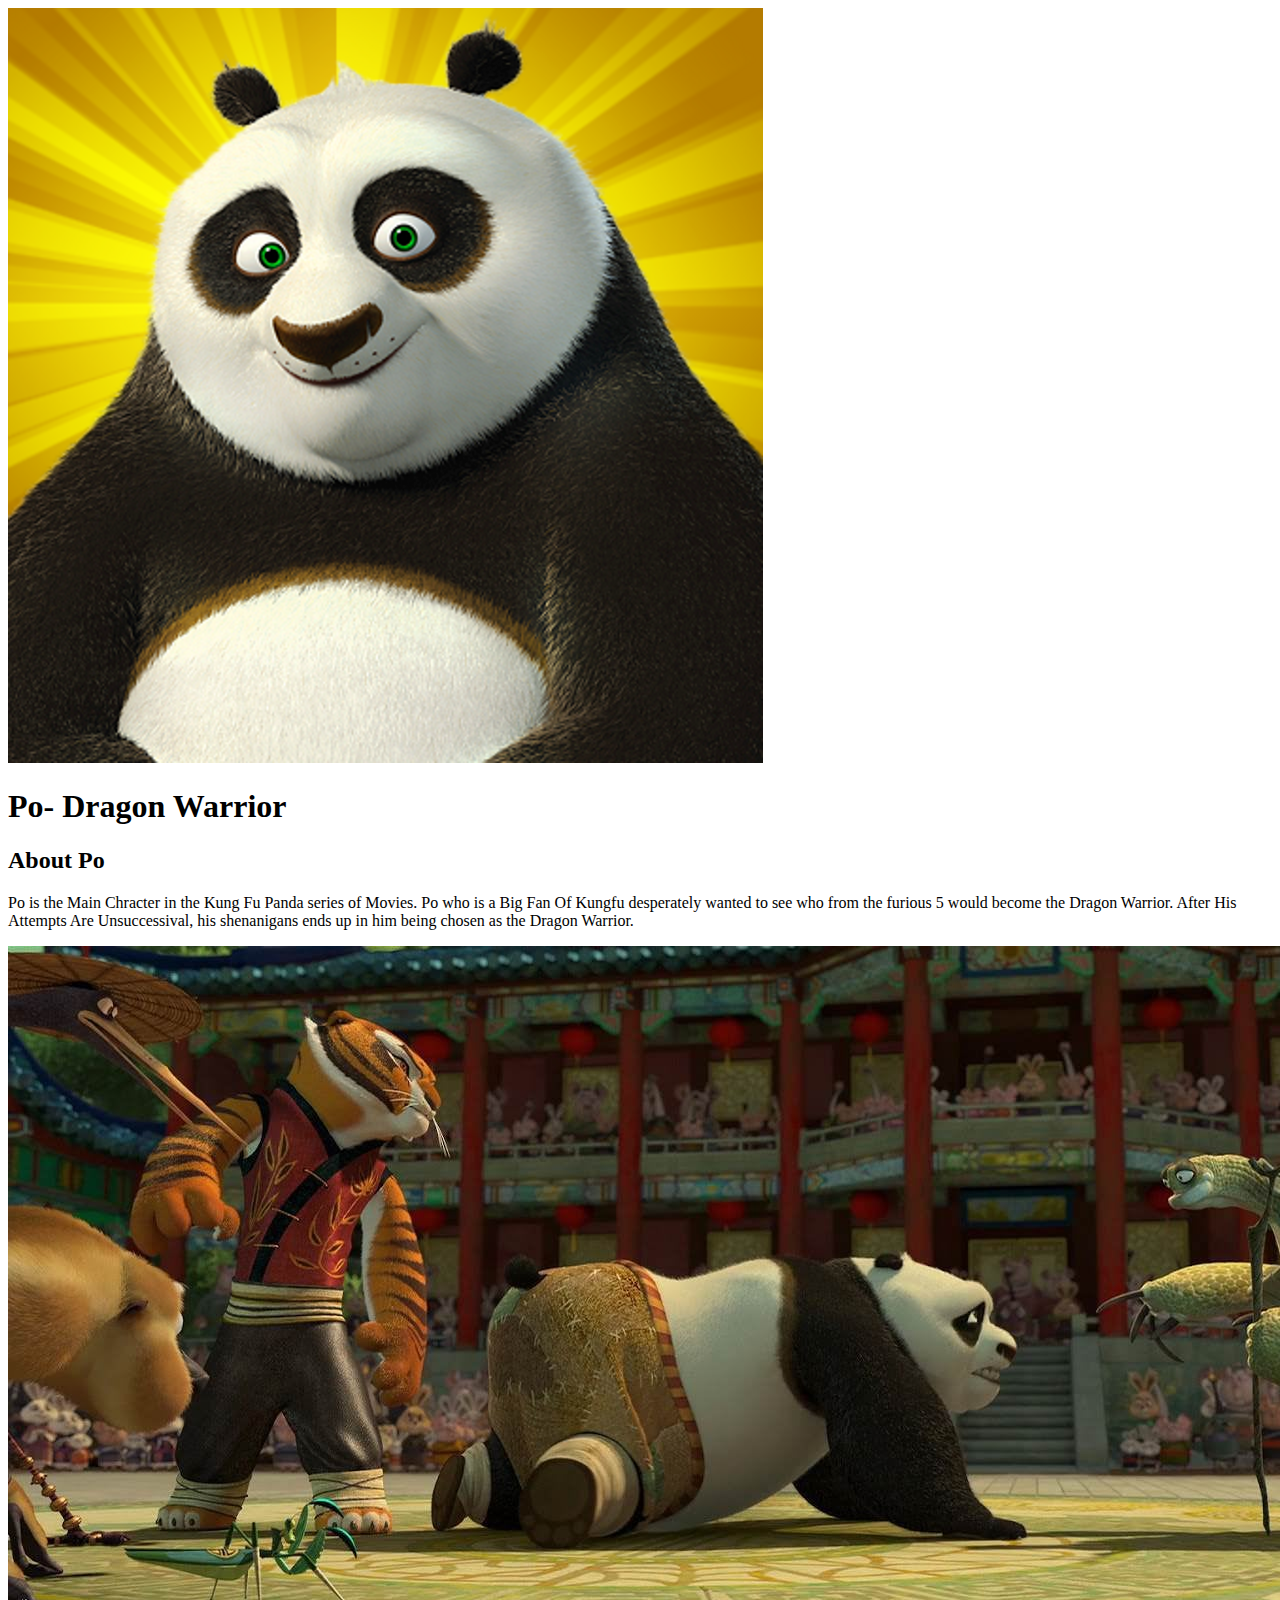
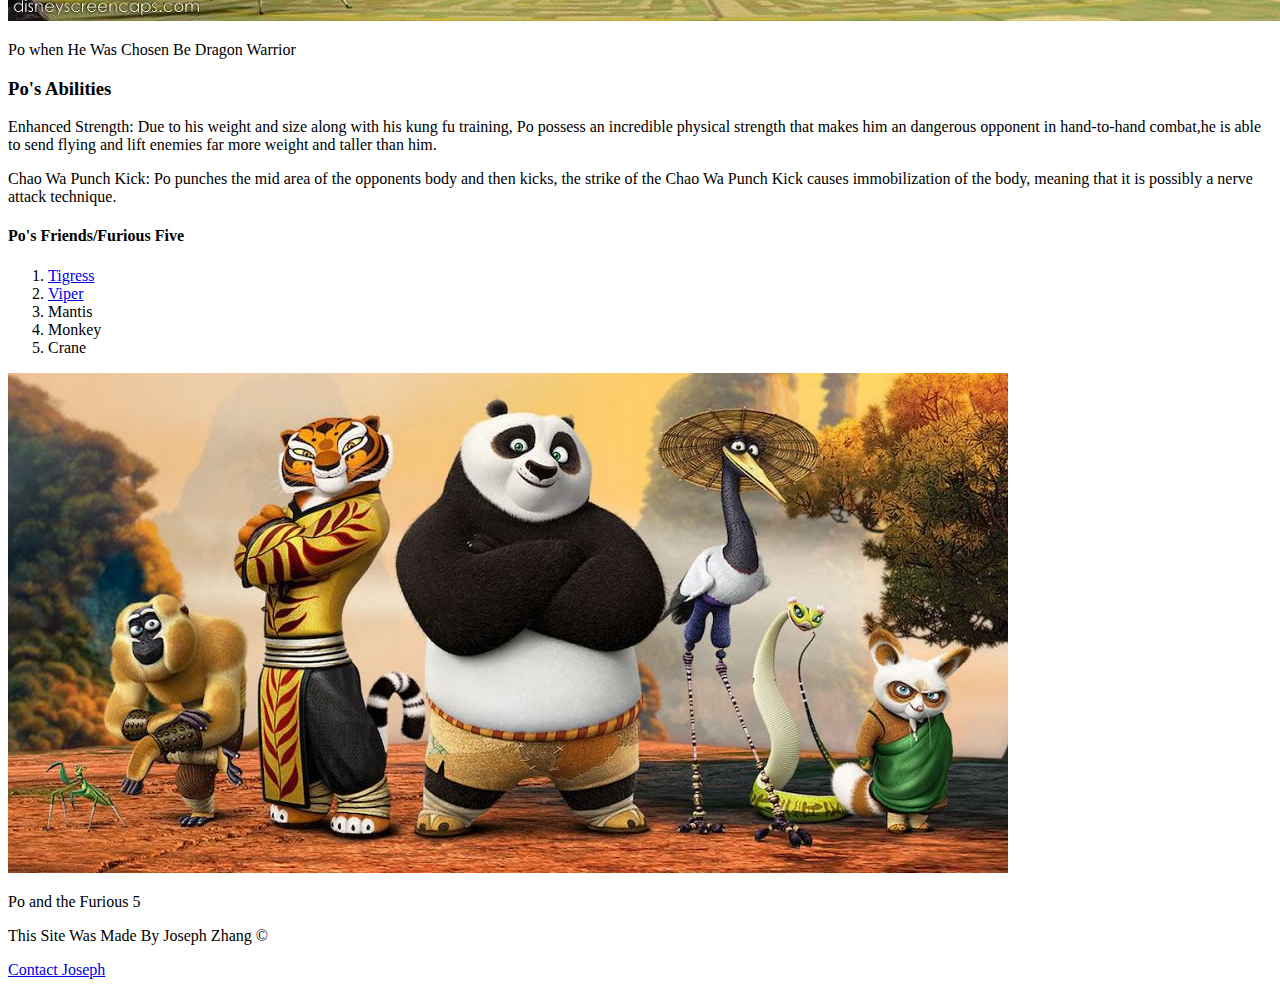
==== index.html @ 6a976753 "Added our chracters index.html and some chracters" ====
<!DOCTYPE html>
<html> 
<head>
    <title>Kung Fu Panda-Po</title>
    <link rel="icon" href="img/po-avatar.png">
</head>
<body>
<!-- Header Element -->
    <header>
        <img src="img/po-avatar.png">
        <h1>Po- Dragon Warrior</h1>
    </header>
<main>
<h2>About Po</h2>
<p>Po is the Main Chracter in the Kung Fu Panda series of Movies.
   Po who is a Big Fan Of Kungfu desperately wanted to see who from the furious 5
   would become the Dragon Warrior. After His Attempts Are Unsuccessival, his shenanigans ends up 
   in him being chosen as the Dragon Warrior.
</p>
<img src="img/po-chosen.jpg">
<p>Po when He Was Chosen Be Dragon Warrior</p>

<h3>Po's Abilities</h3>
<p>Enhanced Strength: Due to his weight and size along with his kung fu training, 
   Po possess an incredible physical strength that makes him an dangerous opponent in
   hand-to-hand combat,he is able to send flying and lift enemies 
   far more weight and taller than him.</p>
<p>Chao Wa Punch Kick: Po punches the mid area of the opponents body and then kicks, 
   the strike of the Chao Wa Punch Kick causes immobilization of the body, 
   meaning that it is possibly a nerve attack technique.</p>

<h4>Po's Friends/Furious Five</h4>
<ol>
    <li><a target="_blank" href="https://kungfupanda.fandom.com/wiki/Tigress">Tigress</a></li>
    <li><a target="_blank" href="https://kungfupanda.fandom.com/wiki/Viper">Viper</a></li>
    <li>Mantis</li>
    <li>Monkey</li>
    <li>Crane</li>
</ol>

<img src="img/Kung-Fu-Panda-3-Furious-Five-Po.jpg">
<P>Po and the Furious 5</P>
</main>

<!-- Footer Element -->
<footer>
    <p>This Site Was Made By Joseph Zhang &copy;
         </p>
         <p><a href="https://instagram.com/joezhang07"</a>Contact Joseph</p>
</footer>

</body>
</html>
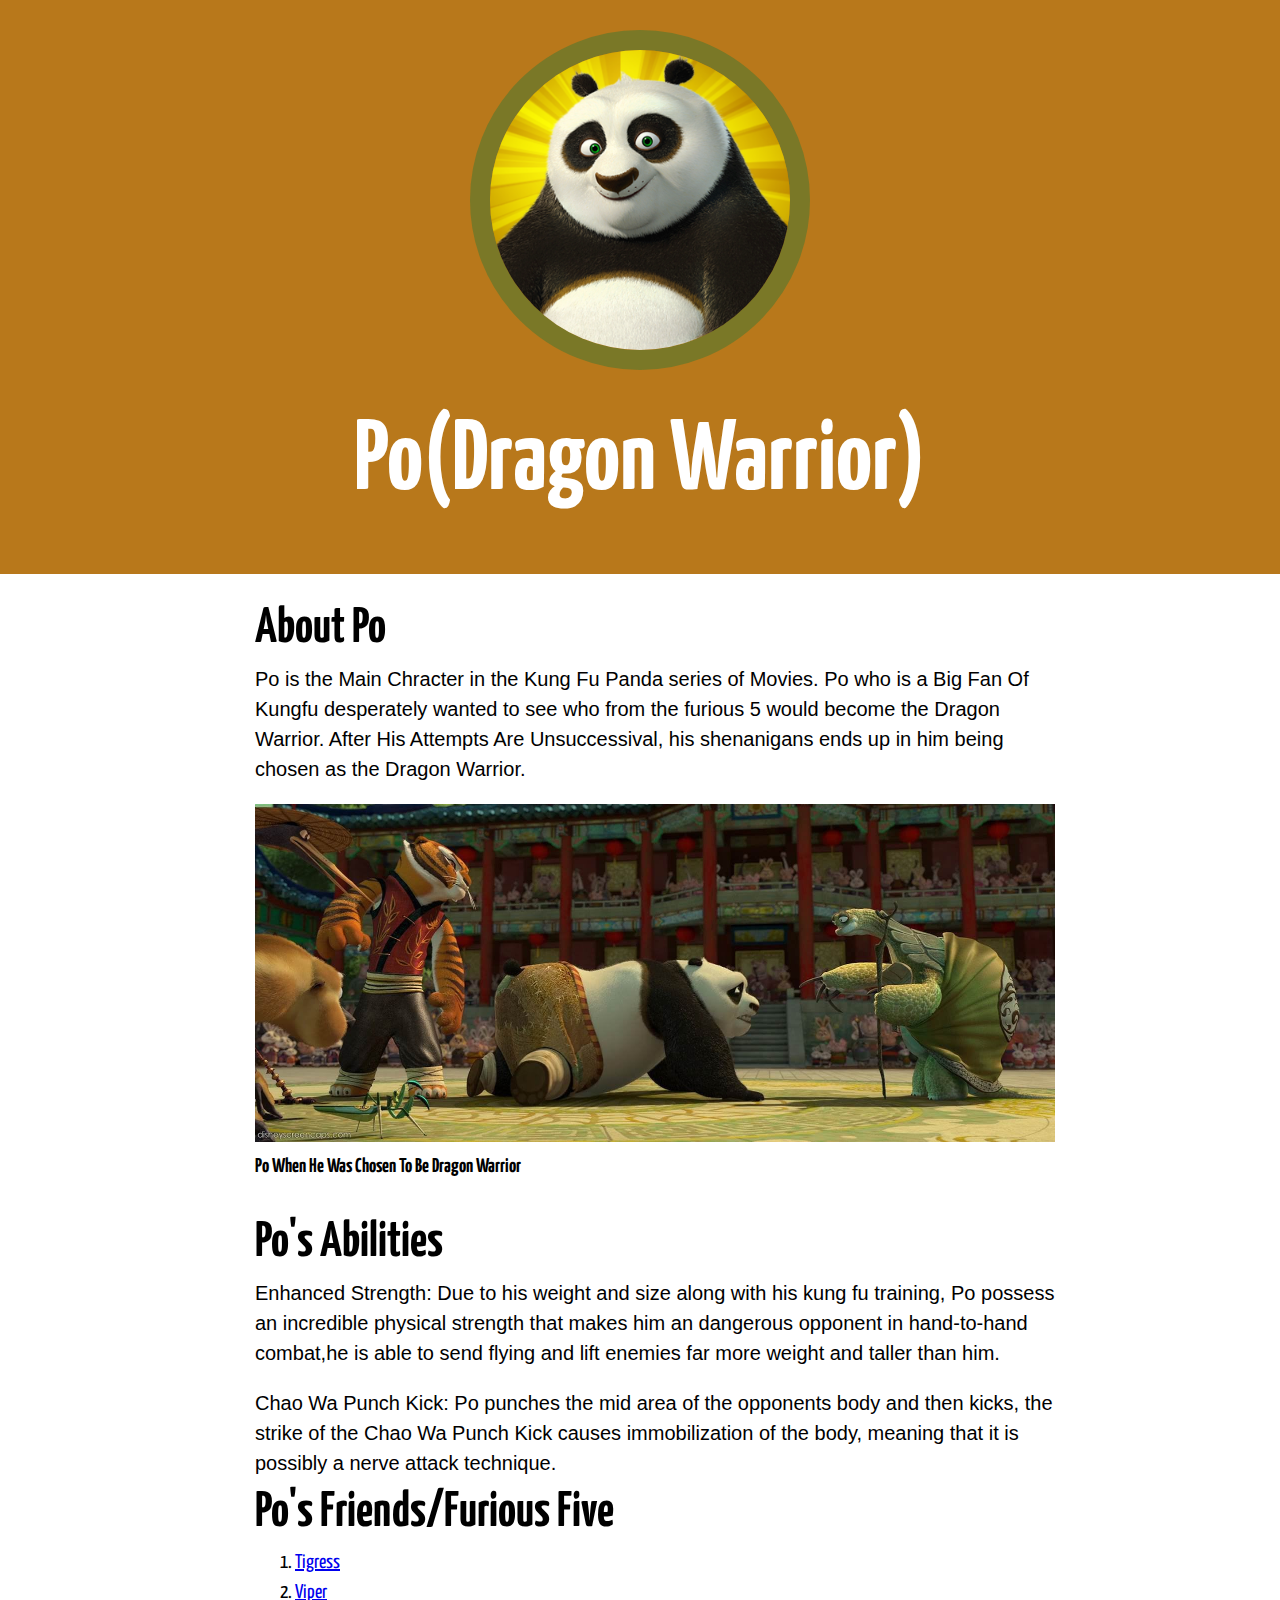
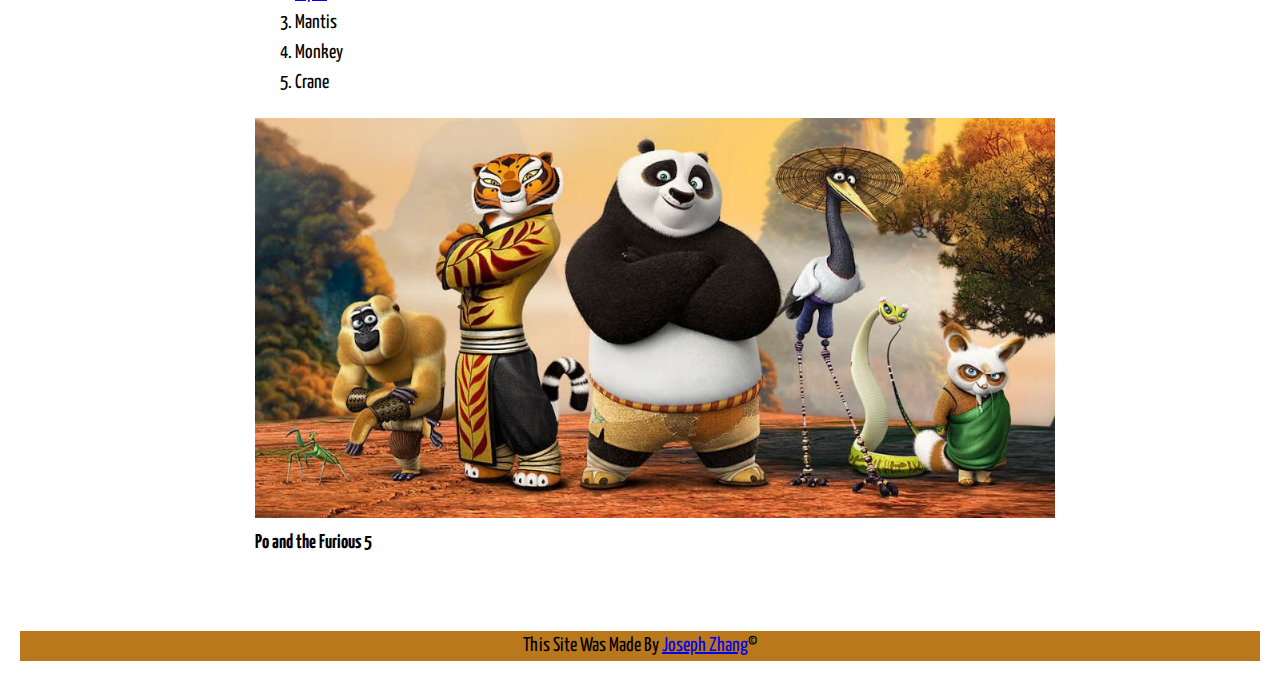
==== commit 154bf63b: "Finished Website On Po" ====
--- a/index.html
+++ b/index.html
@@ -3,12 +3,16 @@
 <head>
     <title>Kung Fu Panda-Po</title>
     <link rel="icon" href="img/po-avatar.png">
+        <link rel="preconnect" href="https://fonts.googleapis.com">
+        <link rel="preconnect" href="https://fonts.gstatic.com" crossorigin>
+        <link href="https://fonts.googleapis.com/css2?family=Yanone+Kaffeesatz&display=swap" rel="stylesheet">
+    <link rel="stylesheet" type="text/css" href="css/hero.css" 
 </head>
 <body>
 <!-- Header Element -->
     <header>
         <img src="img/po-avatar.png">
-        <h1>Po- Dragon Warrior</h1>
+        <h1>Po(Dragon Warrior)</h1>
     </header>
 <main>
 <h2>About Po</h2>
@@ -18,7 +22,7 @@
    in him being chosen as the Dragon Warrior.
 </p>
 <img src="img/po-chosen.jpg">
-<p>Po when He Was Chosen Be Dragon Warrior</p>
+<h6>Po When He Was Chosen To Be Dragon Warrior</h6>
 
 <h3>Po's Abilities</h3>
 <p>Enhanced Strength: Due to his weight and size along with his kung fu training, 
@@ -38,15 +42,15 @@
     <li>Crane</li>
 </ol>
 
-<img src="img/Kung-Fu-Panda-3-Furious-Five-Po.jpg">
-<P>Po and the Furious 5</P>
+<img src="img/Kung-Fu-Panda-3-Furious-Five-Po.jpg" alt="Po standing by the furious 5">
+<h5>Po and the Furious 5</h5>
 </main>
 
 <!-- Footer Element -->
 <footer>
-    <p>This Site Was Made By Joseph Zhang &copy;
-         </p>
-         <p><a href="https://instagram.com/joezhang07"</a>Contact Joseph</p>
+    <h7>This Site Was Made By <a href = "mailto:21368@student.macleans.school.nz">Joseph Zhang</a>&copy;
+    </h7>
+    
 </footer>
 
 </body>
--- a/css/hero.css
+++ b/css/hero.css
@@ -0,0 +1,72 @@
+body{
+    
+    margin: 0;
+    font-family: Arial, Helvetica, sans-serif;    
+    line-height: 30px ;
+}
+
+header {
+    background-color: #b8781b;
+    text-align: center;
+    padding-top: 30px;
+    padding-bottom: 30px;
+
+}
+
+h2,h3,h4{
+    font-family: 'Yanone Kaffeesatz', sans-serif;
+    font-size: 50px;
+    margin: 15px;
+    margin-left: auto;
+    text-align: left;
+}
+
+h2{
+    margin-top: 40px;
+}
+
+header h1 {
+color: white;
+font-family: 'Yanone Kaffeesatz', sans-serif;
+font-size: 100px;
+}
+
+h5,h6{
+    font-family: 'Yanone Kaffeesatz', sans-serif;
+    margin-top: auto;
+    font-size: 20px;
+}
+header img {
+    border-radius: 170px;
+    width: 300px;
+    border: 20px #4e783096 solid;
+}
+
+main{
+    max-width: 800px;
+    margin: 0 auto;
+    padding: 0 10px 20px 40px;
+}
+main img {
+    max-width: 100%;
+}
+
+p{
+    font-size: 20px;
+}
+
+ol{ 
+    font-family: 'Yanone Kaffeesatz', sans-serif;
+    font-size: 20px
+}
+
+footer {
+    background-color: #b8781b;
+    text-align: center;
+    margin: 20px;
+    font-family: 'Yanone Kaffeesatz', sans-serif;
+    font-size: 20px
+     
+    
+
+}